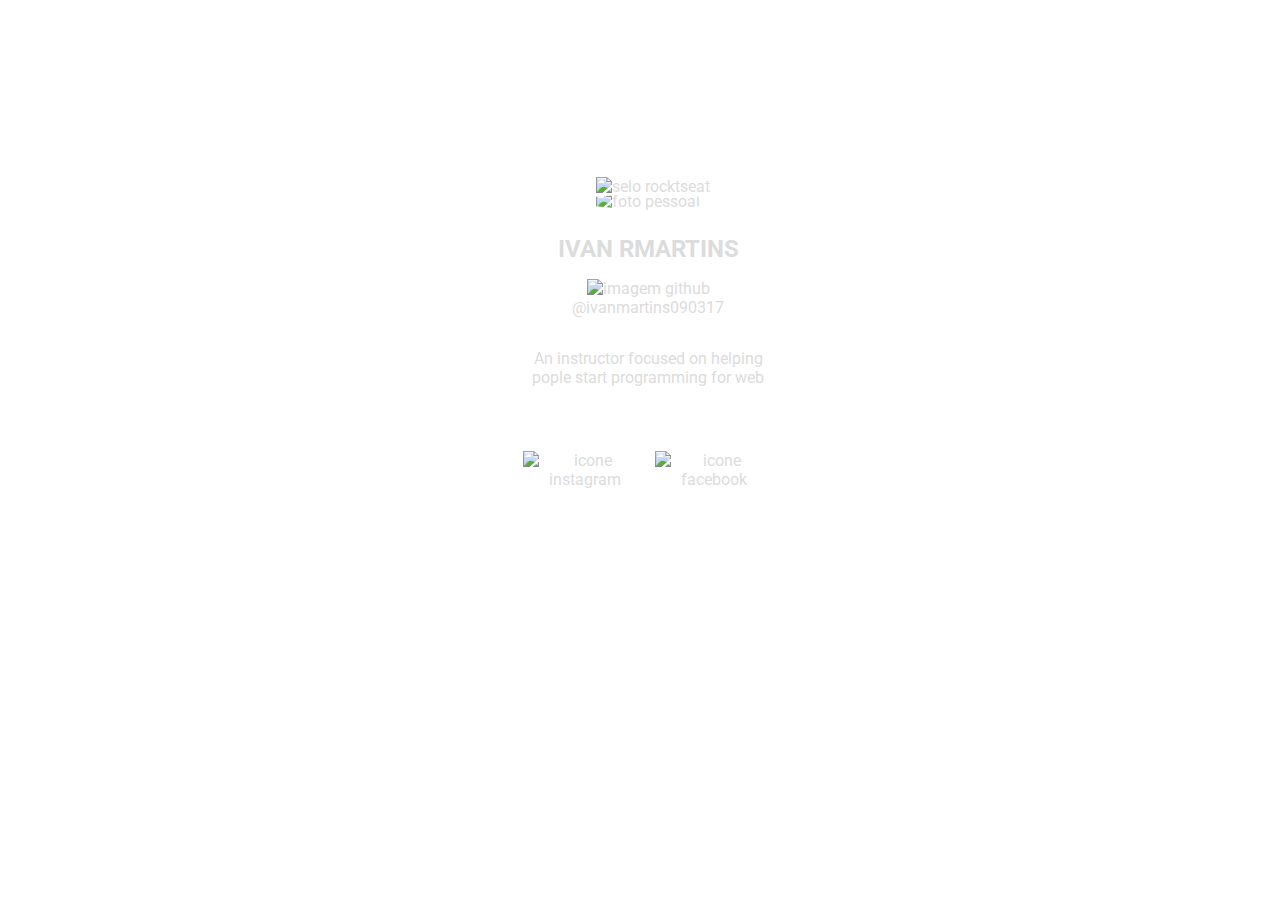
==== index.html @ 932b5c84 "Rename index_nlw_1.html to index.html" ====
<!DOCTYPE html>
<html lang="pt-br"></html>
    <head>
      <meta charset="UTF-8">
  <meta http-equiv="X-UA-Compatible" content="IE=edge">
  <meta name="viewport" content="width=device-width, initial-scale=1.0">
      <title>IVAN RMARTINSB</title>

      <link rel="stylesheet" href="style.css"> 

      <link rel="preconnect" href="https://fonts.googleapis.com">
      <link rel="preconnect" href="https://fonts.gstatic.com" crossorigin>

      <link href="https://fonts.googleapis.com/css2?family=Roboto:wght@400;700&display=swap" rel="stylesheet">
      
      <link href="https://fonts.googleapis.com/css2?family=Roboto&display=swap" rel="stylesheet">
    </head>
    <body>
      <main>
        
        <div class="content">
          <div class="avatar">
            <span>
              <img src="imagens/selo.svg" alt="selo rocktseat">

            </span>
            <img id="photoPerfil" src="https://lorempixel.com/185/185/peopel" alt="foto pessoal">
          </div>
          
          <h1 id="userName">IVAN RMARTINS</h1>
          <img src="imagens/github 2.svg" alt="imagem github">
          <a id="pageGit" href="https://github.com/
          ivanmartins090317" target="_blank">@ivanmartins090317</a>

          <p id = "userBio">An instructor focused on helping pople start programming for web</p>

          <ul>
            <li>
              <a href="https://instagram.com/ivanrmartinsb" target="_blank"> 
              <img src="imagens/instagram.svg" alt="icone instagram"  />
              
            </a>
              
            </li>
            <li>
              <a href="https://www.facebook.com/
              ivan.martins.3745" target="_blank">
              <img src="imagens/facebook.svg" alt="icone facebook">
            </a>
            </li>
          </ul>
        
          

        </div>
      </main>
      <script src="script.js"></script>
      
    </body>


  </html>
---- style.css ----
html, 
body {

  --black:hsl(240, 6%, 13%)
  --grey:hsl(240, 9%, 89%);
  

  height: 100%;
  font-family:'Roboto', sans-serife;
  -webkit-font-smoothing: antialiased;

}
body {
  display: grid; /*usado para poder usar o place-item center*/
  place-items: center;

}

.content {
  max-width: 250px;
  margin-right: auto;
  margin-left: auto;
  text-align: center;
  color: var(--grey);
  color:gainsboro;


}

.avatar {

  width: 10rem;
  margin:11.5rem auto 0; /* topo e pe, dir e esq*/

  position: relative;
}
.avatar span{
  
  position:absolute;
  top: -15px; 
  z-index: 1;
 

  
}
.avatar > img {
  width: 10rem;
  height: 11.5rem;
  object-fit: cover;

  clip-path: polygon(50% 0%, 100% 25%, 100% 75%, 50% 100%, 0 75%, 0 25%);
}


main {
  background: url(imagens/Mobile_Back.png) no-repeat center/cover;
  width:100vw;
  min-height: 812px;
  height: 100vh;

}

h1{
  font-size: 1.5rem;
  margin-top: 1.5rem;
}
a{
  color:gainsboro;
  text-decoration: none;
  margin-top: 0.25rem;

  /*display:flex;*/

  gap: 0.75rem;
 
  justify-content: center;
  
}
  
p{
  margin-top:2rem;
}
ul{
  margin-top: 4rem;

  list-style: none;
  padding:0;

  display: flex;

  gap: 0.5em;

  justify-content: center;

  
}
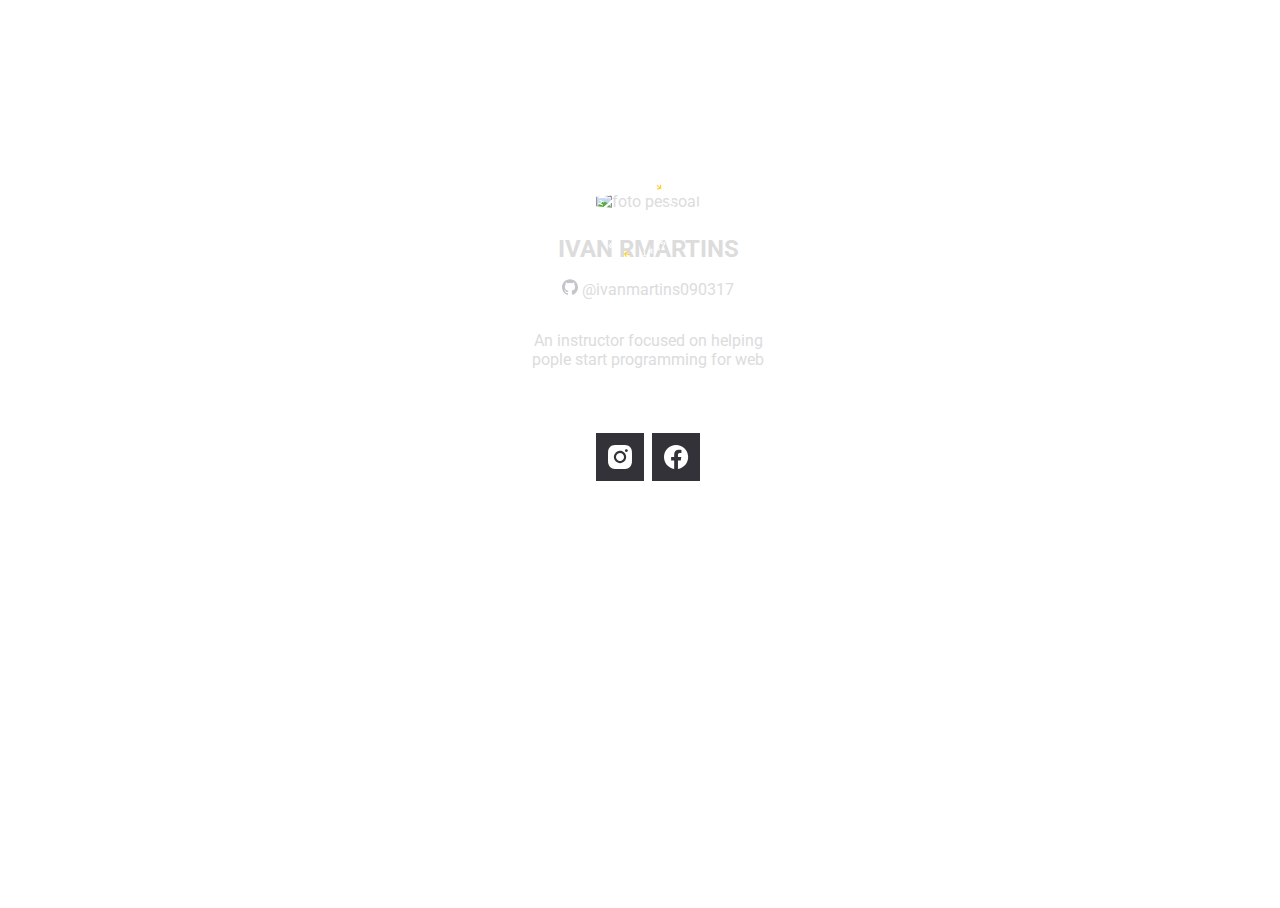
==== commit 719057be: "Update index.html" ====
--- a/index.html
+++ b/index.html
@@ -22,14 +22,14 @@
         <div class="content">
           <div class="avatar">
             <span>
-              <img src="imagens/selo.svg" alt="selo rocktseat">
+              <img src="image/selo.svg" alt="selo rocktseat">
 
             </span>
             <img id="photoPerfil" src="https://lorempixel.com/185/185/peopel" alt="foto pessoal">
           </div>
           
           <h1 id="userName">IVAN RMARTINS</h1>
-          <img src="imagens/github 2.svg" alt="imagem github">
+          <img src="image/github 2.svg" alt="imagem github">
           <a id="pageGit" href="https://github.com/
           ivanmartins090317" target="_blank">@ivanmartins090317</a>
 
@@ -38,7 +38,7 @@
           <ul>
             <li>
               <a href="https://instagram.com/ivanrmartinsb" target="_blank"> 
-              <img src="imagens/instagram.svg" alt="icone instagram"  />
+              <img src="image/instagram.svg" alt="icone instagram"  />
               
             </a>
               
@@ -46,7 +46,7 @@
             <li>
               <a href="https://www.facebook.com/
               ivan.martins.3745" target="_blank">
-              <img src="imagens/facebook.svg" alt="icone facebook">
+              <img src="image/facebook.svg" alt="icone facebook">
             </a>
             </li>
           </ul>
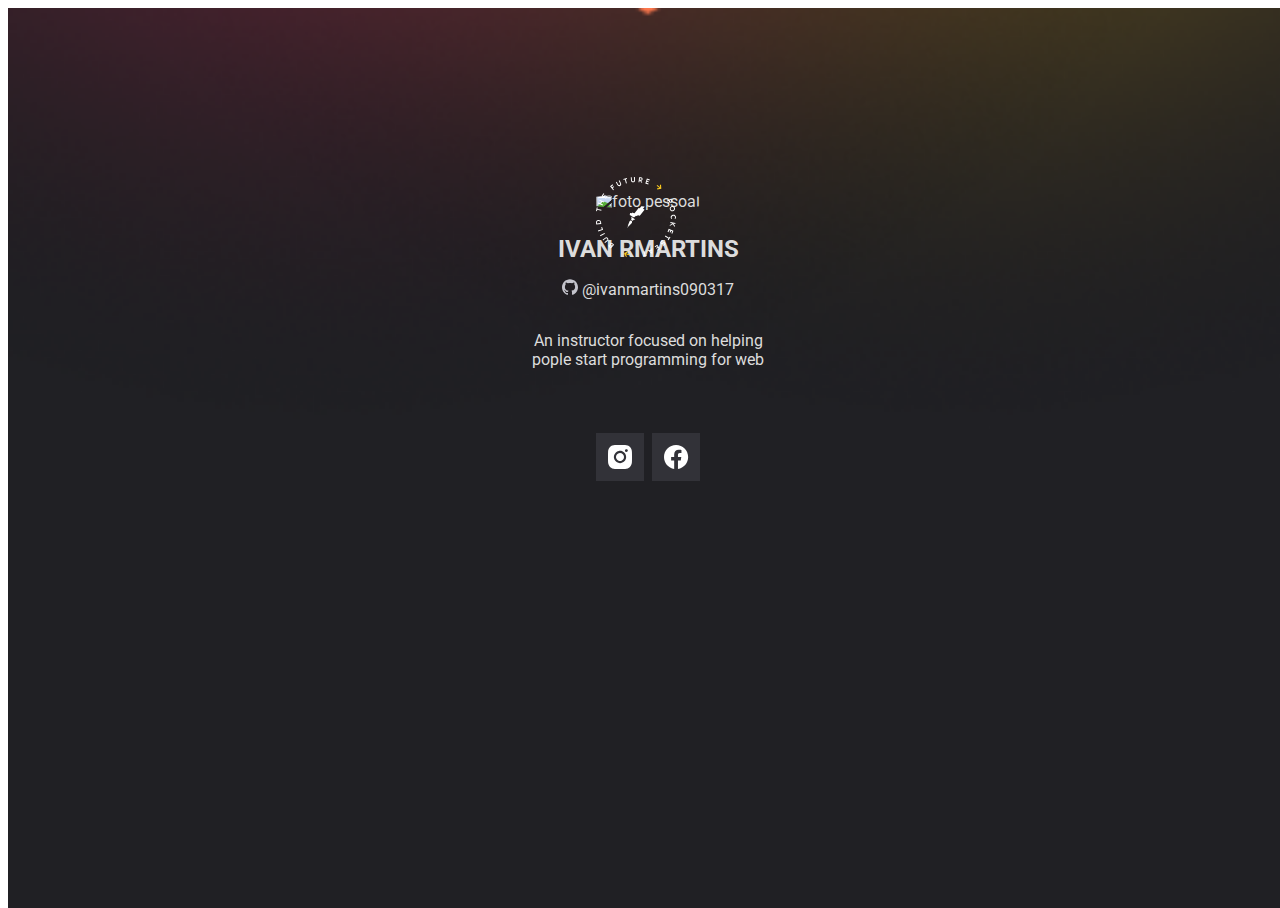
==== commit 542609b6: "Update index.html" ====
--- a/index.html
+++ b/index.html
@@ -44,8 +44,7 @@
               
             </li>
             <li>
-              <a href="https://www.facebook.com/
-              ivan.martins.3745" target="_blank">
+              <a href="https://www.facebook.com/ivan.martins.3745" target="_blank">
               <img src="image/facebook.svg" alt="icone facebook">
             </a>
             </li>
--- a/style.css
+++ b/style.css
@@ -13,6 +13,14 @@
 body {
   display: grid; /*usado para poder usar o place-item center*/
   place-items: center;
+
+}
+
+main {
+  background: url(image/Mobile_Back.png) no-repeat center/cover;
+  width:100vw;
+  min-height: 812px;
+  height: 100vh;
 
 }
 
@@ -52,14 +60,6 @@
 }
 
 
-main {
-  background: url(imagens/Mobile_Back.png) no-repeat center/cover;
-  width:100vw;
-  min-height: 812px;
-  height: 100vh;
-
-}
-
 h1{
   font-size: 1.5rem;
   margin-top: 1.5rem;
@@ -93,4 +93,4 @@
   justify-content: center;
 
   
-}+}
